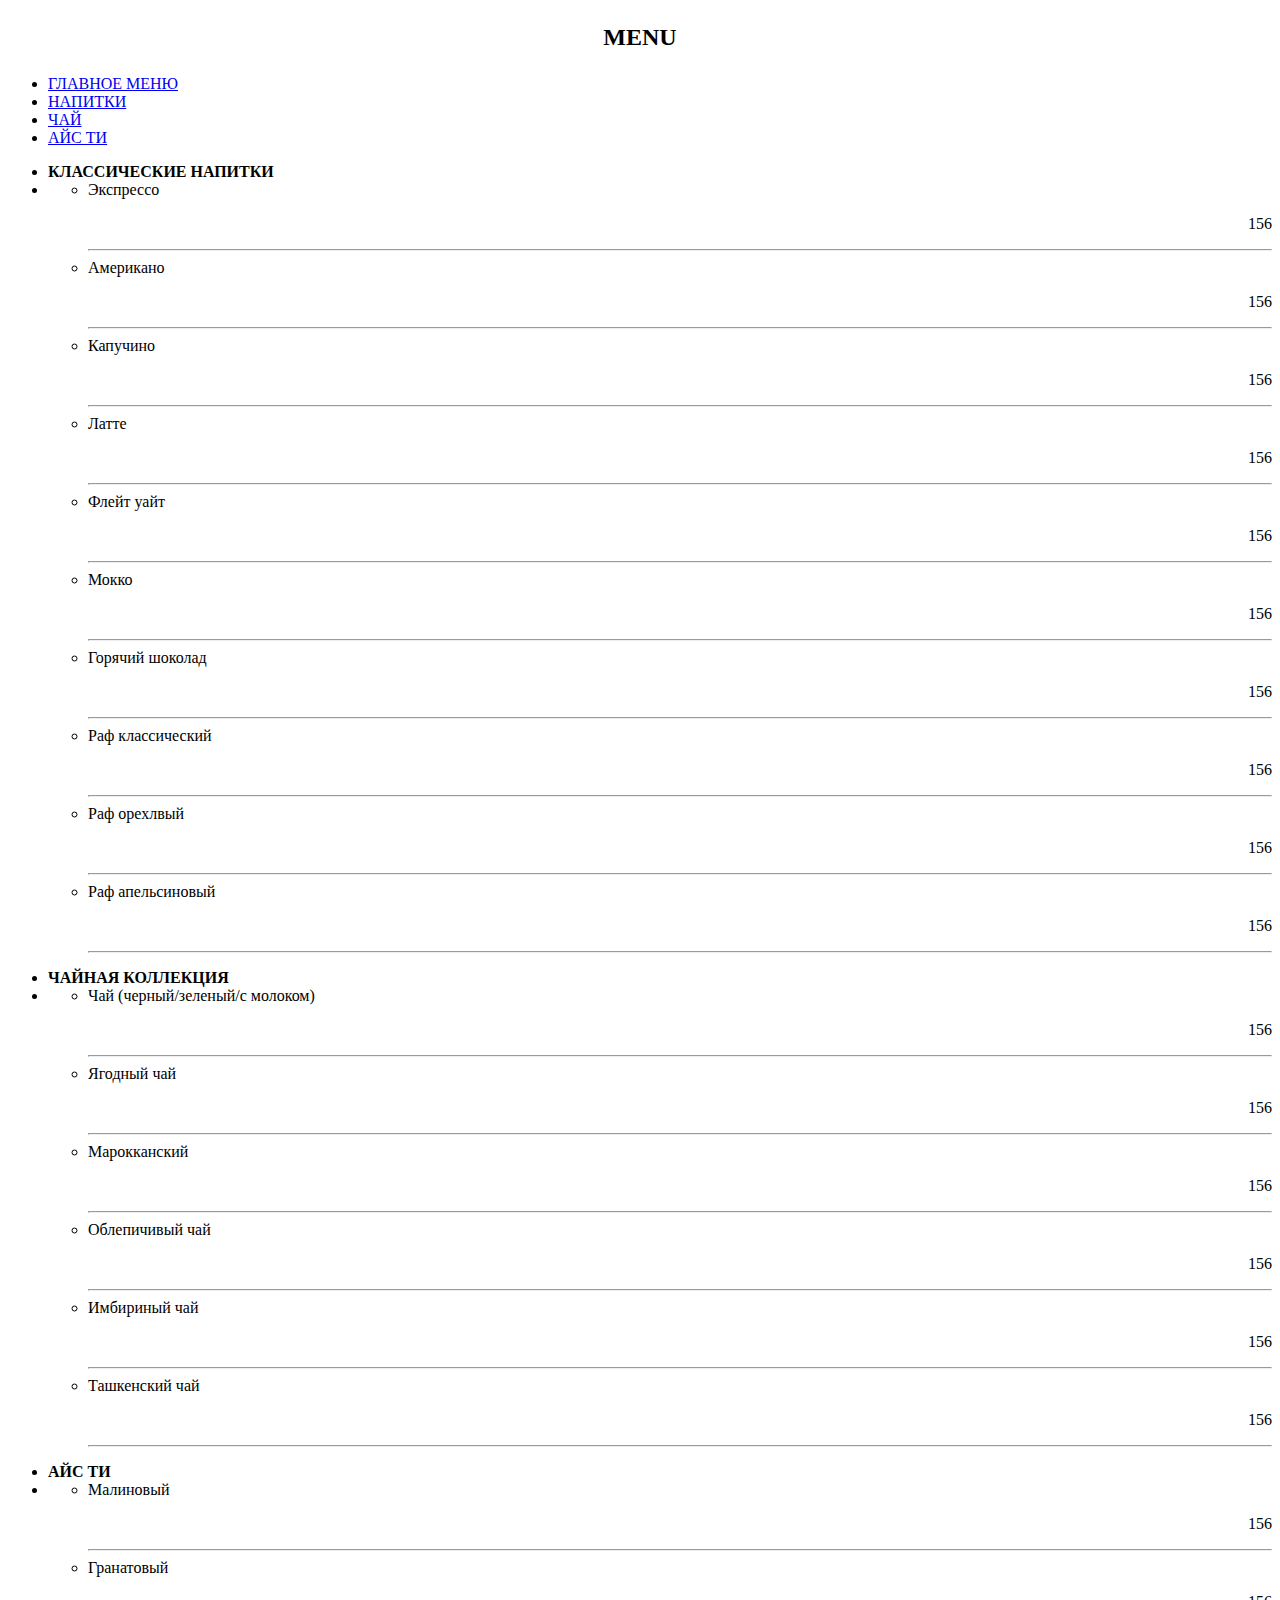
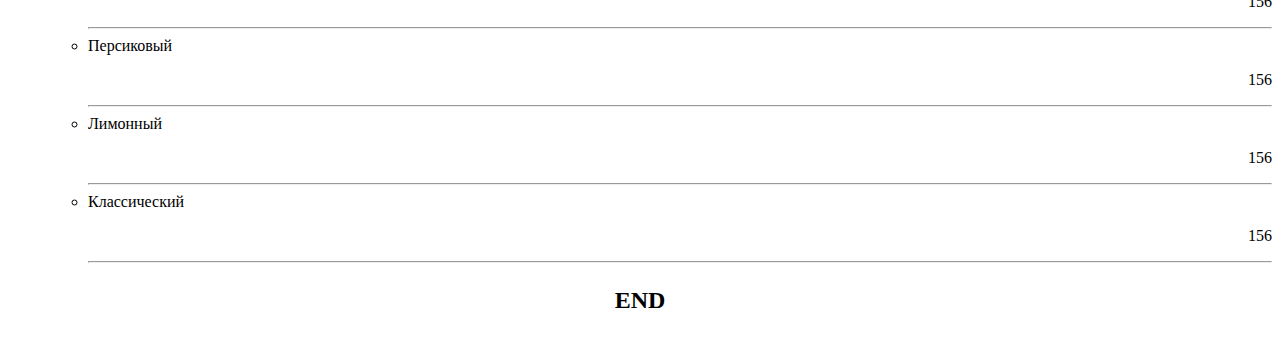
==== disert.html @ 47653e10 "Add files via upload" ====
<!DOCTYPE html>
<html lang="en">
<head>
    <meta charset="UTF-8">
    <meta name="viewport" content="width=device-width, initial-scale=1.0">
    <title>Merimar</title>
    <link rel="stylesheet" href="D:\Marimar Cafe\css\marimar.css" />
</head>
<body>
<header>
	<h2><p align="center">MENU</p></h2>
	<nav>
    <ul>
    	<li><a href="index1.html">ГЛАВНОЕ МЕНЮ</a></li>
        <li><a href="#1drink">НАПИТКИ</a></li>
        <li><a href="#1tea">ЧАЙ</a></li>
        <li><a href="#1ice_tea">АЙС ТИ</a></li>
    </ul>
	</nav>
</header>
<div class="place">
	<p></p>
</div>
	<div class="drink">
    <section id="1drink">
        <ul>
            <li><strong>КЛАССИЧЕСКИЕ НАПИТКИ</strong>
                <li>
                    <ul>
                        <li>Экспрессо<p align="right">156</p></li>
                        <hr></hr>
                        <li>Американо<p align="right">156</p></li>
                        <hr></hr>
                        <li>Капучино<p align="right">156</p></li>
                        <hr></hr>
                        <li>Латте<p align="right">156</p></li>
                        <hr></hr>
                        <li>Флейт уайт<p align="right">156</p></li>
                        <hr></hr>
                        <li>Мокко<p align="right">156</p></li>
                        <hr></hr>
                        <li>Горячий шоколад<p align="right">156</p></li>
                        <hr></hr>
                        <li>Раф классический<p align="right">156</p></li>
                        <hr></hr>
                        <li>Раф орехлвый<p align="right">156</p></li>
                        <hr></hr>
                        <li>Раф апельсиновый<p align="right">156</p></li>
                        <hr></hr>
                    </ul>
                </li>
        </ul>
    </section>
	</div>

	<div class="tea">
		<section id="1tea">
		<ul>
			<li><strong>ЧАЙНАЯ КОЛЛЕКЦИЯ</strong></li>
			<li>
				<ul>
					<li>Чай (черный/зеленый/с молоком)<p align="right">156</p></li>
					<hr></hr>
					<li>Ягодный чай<p align="right">156</p></li>
					<hr></hr>
					<li>Марокканский<p align="right">156</p></li>
					<hr></hr>
					<li>Облепичивый чай<p align="right">156</p></li>
					<hr></hr>
					<li>Имбириный чай<p align="right">156</p></li>
					<hr></hr>
					<li>Ташкенский чай<p align="right">156</p></li>
					<hr></hr>
				</ul>
			</li>
		</ul>
		</section>
	</div>
	<div class="ice_tea">
		<section id="1ice_tea">
		<ul>
			<li><strong>АЙС ТИ</strong></li>
			<li>
				<ul>
					<li>Малиновый<p align="right">156</p></li>
					<hr></hr>
					<li>Гранатовый<p align="right">156</p></li>
					<hr></hr>
					<li>Персиковый<p align="right">156</p></li>
					<hr></hr>
					<li>Лимонный<p align="right">156</p></li>
					<hr></hr>
					<li>Классический<p align="right">156</p></li>
					<hr></hr>
				</ul>
			</li>
		</ul>
		</section>
	</div>
	<footer>
		<h2><p align="center">END</p></h2>
	</footer>

    <!-- Add other sections for Snacks & Appetizers, Desserts, Specialty Drinks, Kids Menu, and Extras -->

</body>
</html>
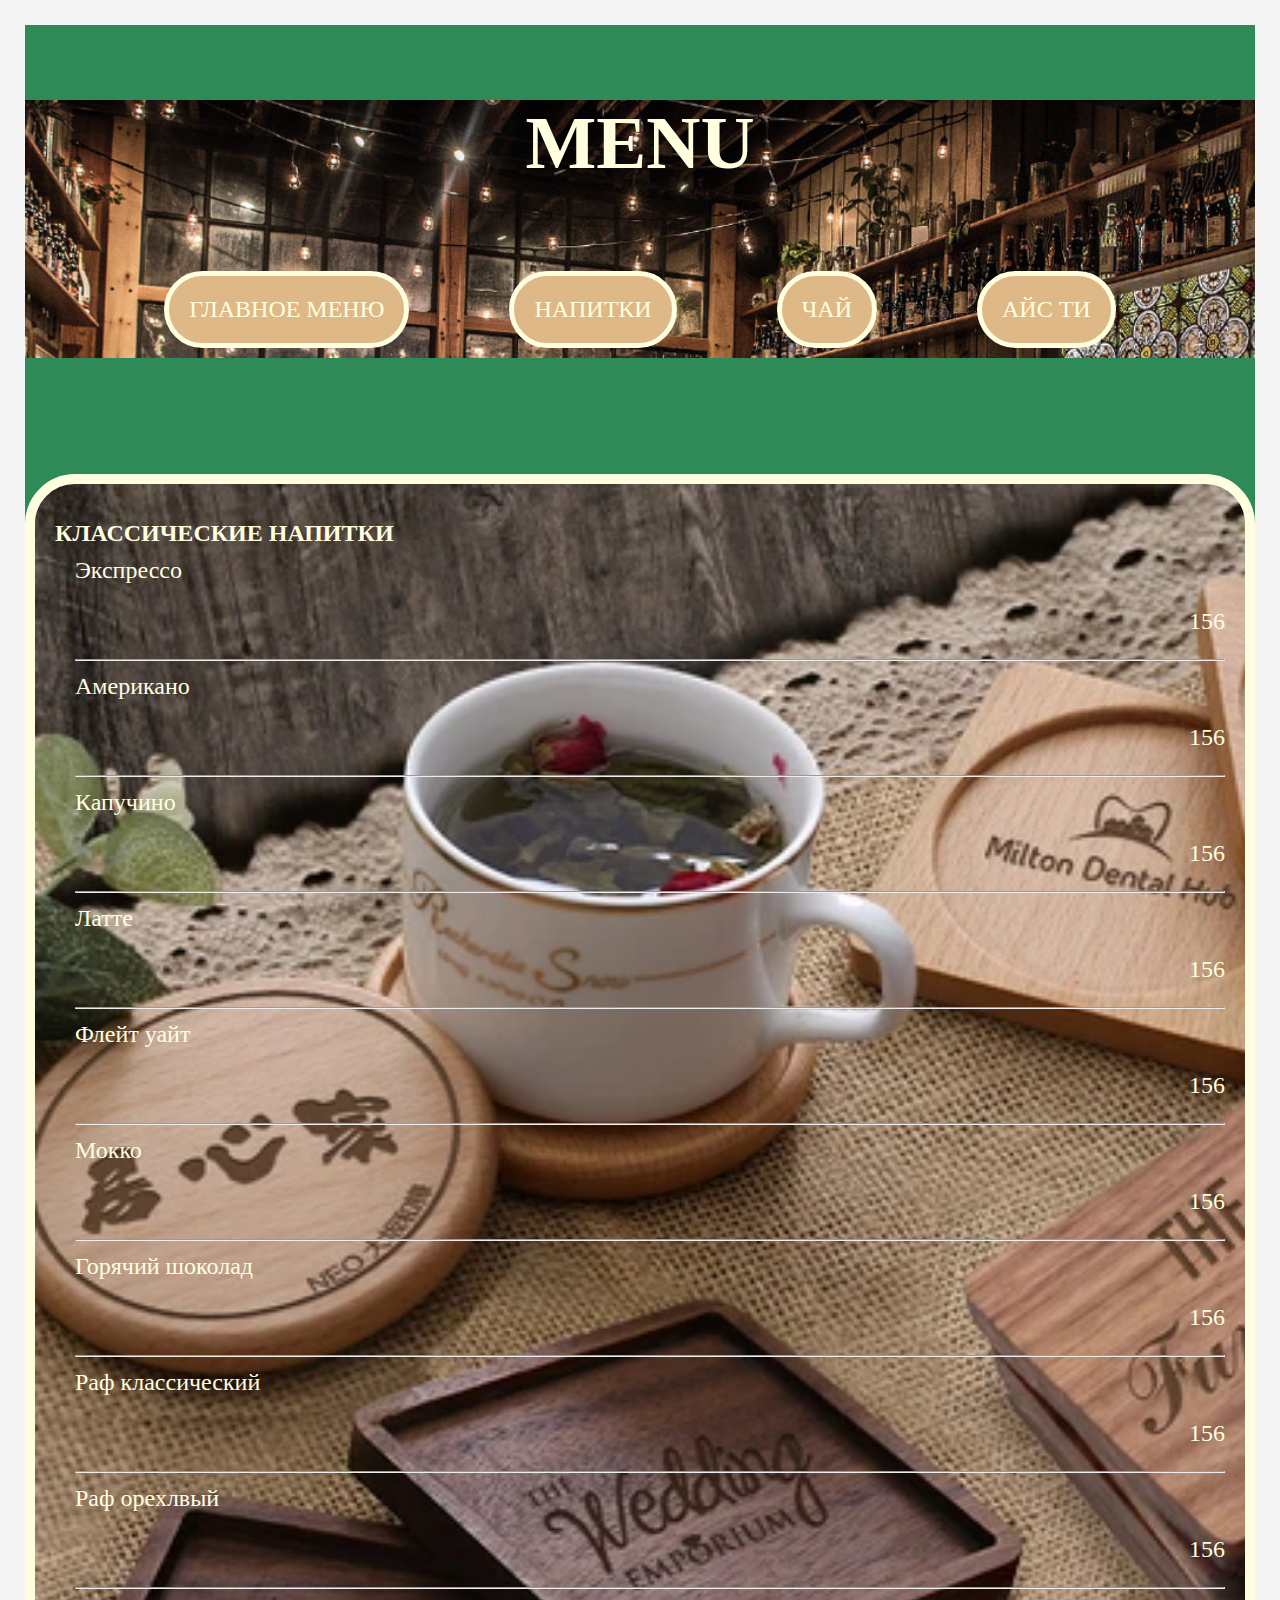
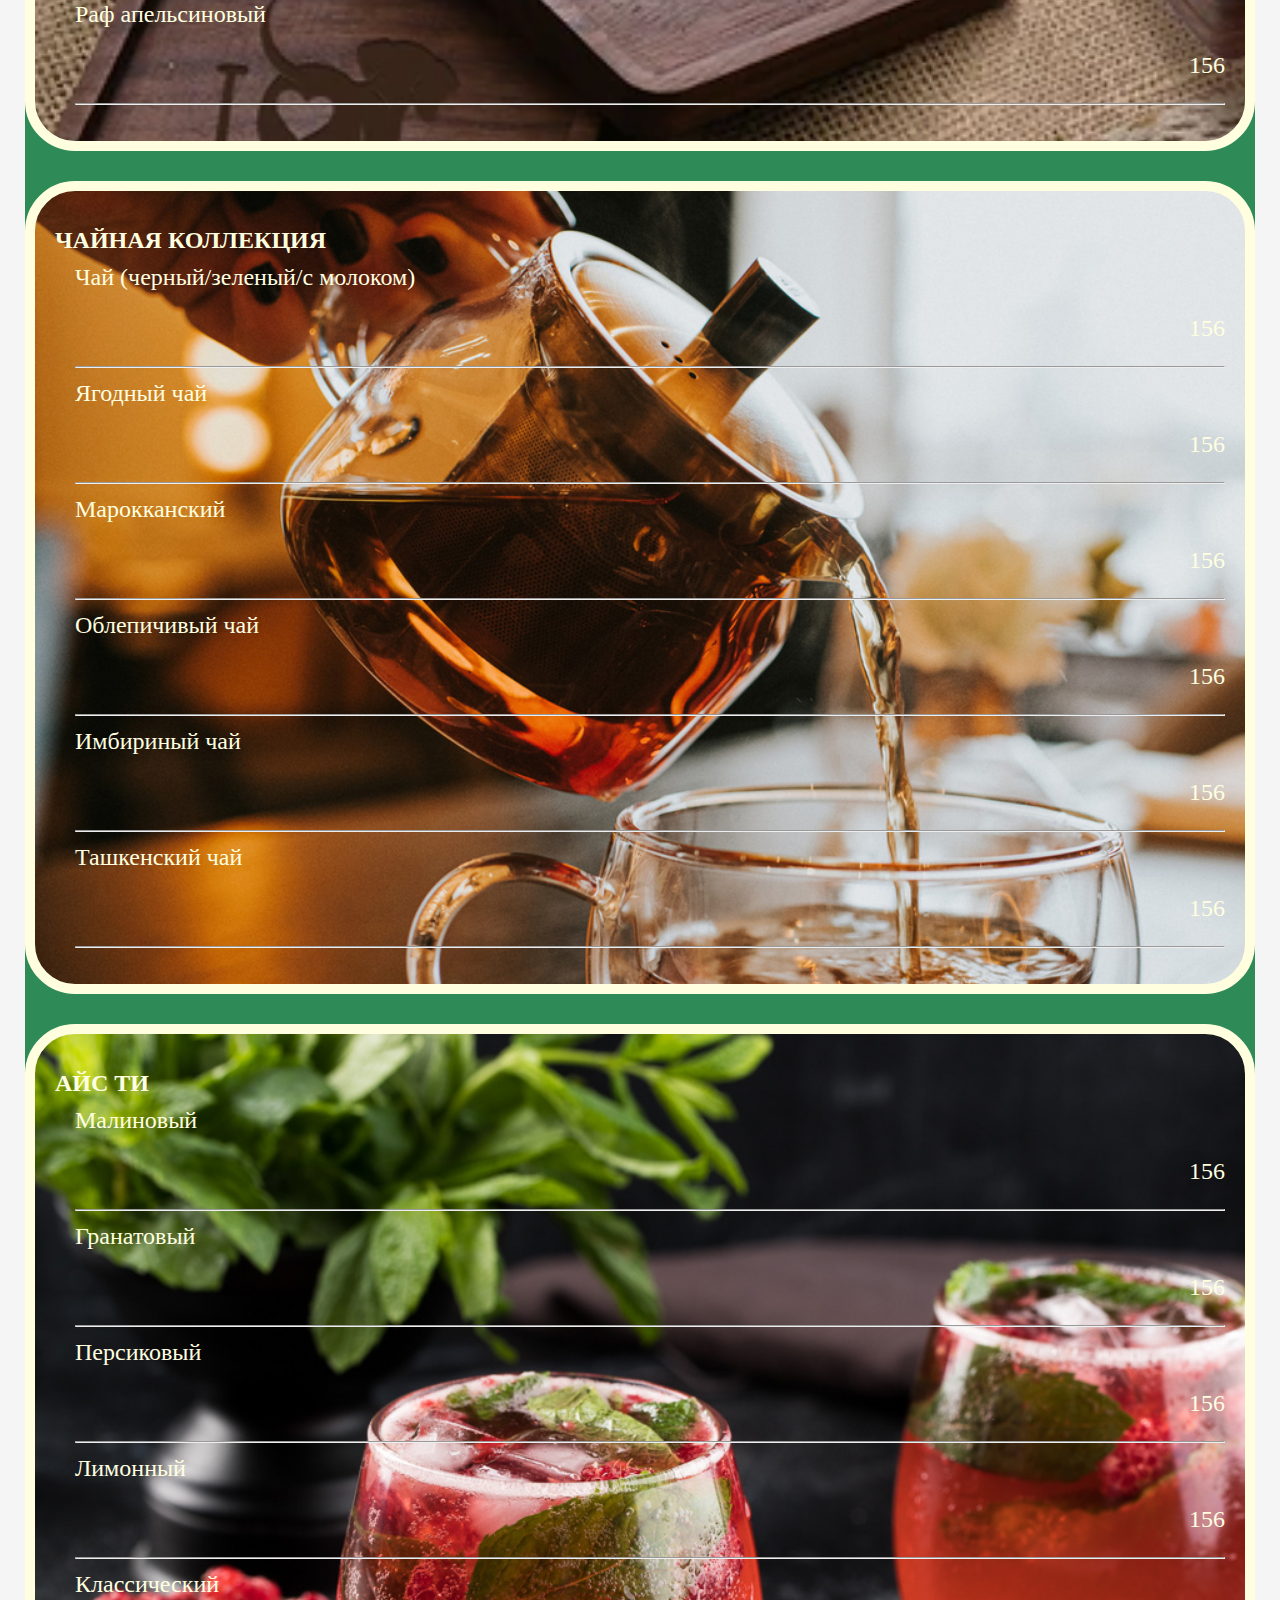
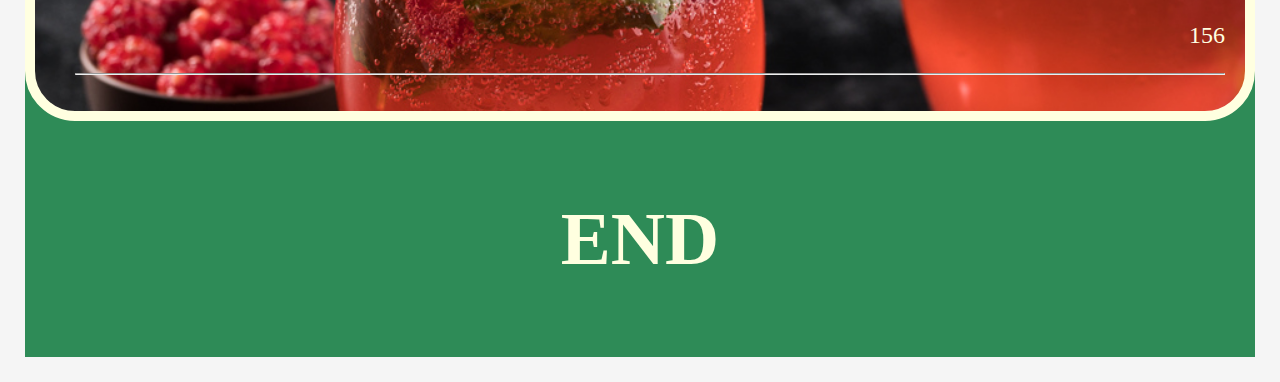
==== commit 4a28d786: "Update disert.html" ====
--- a/disert.html
+++ b/disert.html
@@ -4,7 +4,7 @@
     <meta charset="UTF-8">
     <meta name="viewport" content="width=device-width, initial-scale=1.0">
     <title>Merimar</title>
-    <link rel="stylesheet" href="D:\Marimar Cafe\css\marimar.css" />
+    <link rel="stylesheet" href="css/marimar.css" />
 </head>
 <body>
 <header>
--- a/css/marimar.css
+++ b/css/marimar.css
@@ -0,0 +1,177 @@
+body {
+    font-family: 'Brush Script MT', cursive;
+    margin: 0;
+    padding: 0;
+    background-color: seagreen;
+    min-height: 100vh;
+    border: 25px solid whitesmoke;
+}
+
+header {
+    font-style: 'italic', serif;
+    font-size:50px;
+    background-image: url(../image/back2.jpeg);
+    background-attachment: fixed;
+    color: lightyellow;
+    background-size: 1500px;
+}
+
+nav {
+    padding: 10px;
+    background-image: url(../image/back2.jpeg);
+    background-attachment: fixed;
+    background-size: 1500px;
+}
+
+nav ul {
+    list-style-type: none;
+    margin: 0;
+    padding: 0;
+    display: flex;  
+    justify-content: center;
+}
+
+nav li {
+    margin: 0 50px;
+    border: 5px solid lightyellow; /* Blue border around sections */
+    padding: 20px;
+    border-radius: 50px;
+    background-color: burlywood;
+}
+
+nav a{
+    color: lightyellow;
+}
+
+li {
+    color: lightyellow;
+    font-size: 24px;
+    margin-bottom: 10px;
+}
+
+.place {
+    padding: 50px;
+}
+
+.drink {
+    margin-bottom: 30px;
+    border: 10px solid lightyellow; /* Blue border around sections */
+    padding: 20px;
+    border-radius: 50px;
+    background-image: url(../image/coffeetable.webp);
+    background-repeat: no-repeat;
+    background-size: 1500px;
+
+}
+
+.tea {
+    margin-bottom: 30px;
+    border: 10px solid lightyellow; /* Blue border around sections */
+    padding: 20px;
+    border-radius: 50px;
+    background-image: url(../image/tea.jpeg);
+    background-size: 1500px;
+    background-repeat: no-repeat;
+}
+
+.ice_tea {
+    margin-bottom: 30px;
+    border: 10px solid lightyellow; /* Blue border around sections */
+    padding: 20px;
+    border-radius: 50px;
+    background-image: url(../image/ice.jpg);
+    background-size: 1500px;
+    background-repeat: no-repeat;
+}
+
+
+strong {
+    color: lightyellow;
+}
+
+ul {
+    list-style-type: none;
+    padding: 0;
+}
+
+ul ul {
+    margin-left: 20px;
+    color: #333; /* Dark text color for menu items */
+}
+
+/* Optional: Style for links */
+a {
+    color: #2980b9;
+    text-decoration: none;
+}
+
+a:hover {
+    color: #d35400; /* Orange color on hover */
+}
+
+@media screen and (max-width: 1200px) {
+    .place {
+        padding: 5px;
+    }
+}
+
+@media screen and (max-width: 900px) {
+    nav li {
+        margin: 0 20px;
+    }
+    .place {
+        padding: 5px;
+    }
+        .drink {
+    background-size: 1000px;
+    background-repeat: repeat-y;
+}
+    .tea {
+    background-size: 1200px;
+    background-repeat: repeat-y;
+}
+    .ice_tea {
+    background-size: 1200px;
+    background-repeat: repeat-y;
+}
+}
+
+@media screen and (max-width: 603px) {
+    .place {
+        padding: 5px;
+    }
+    header {
+        font-size: 25px;
+        padding: 50px;
+    }
+    nav li {
+        margin: 0 15px;
+        border: none;
+        border-radius: none;
+        background:none;
+}
+    li {
+        font-size: 16px;
+    }
+
+    .drink {
+    background-size: 550px;
+    background-repeat: repeat-y;
+}
+    .tea {
+    background-size: 550px;
+    background-repeat: repeat-y;
+}
+    .ice_tea {
+    background-size: 550px;
+    background-repeat: repeat-y;
+}
+}
+footer { 
+    font-style: 'italic', serif;
+    font-size:50px;
+    background-image: url(../image/back2.jpeg);
+    background-attachment: fixed;
+    color: lightyellow;
+    background-size: 1500px;
+}
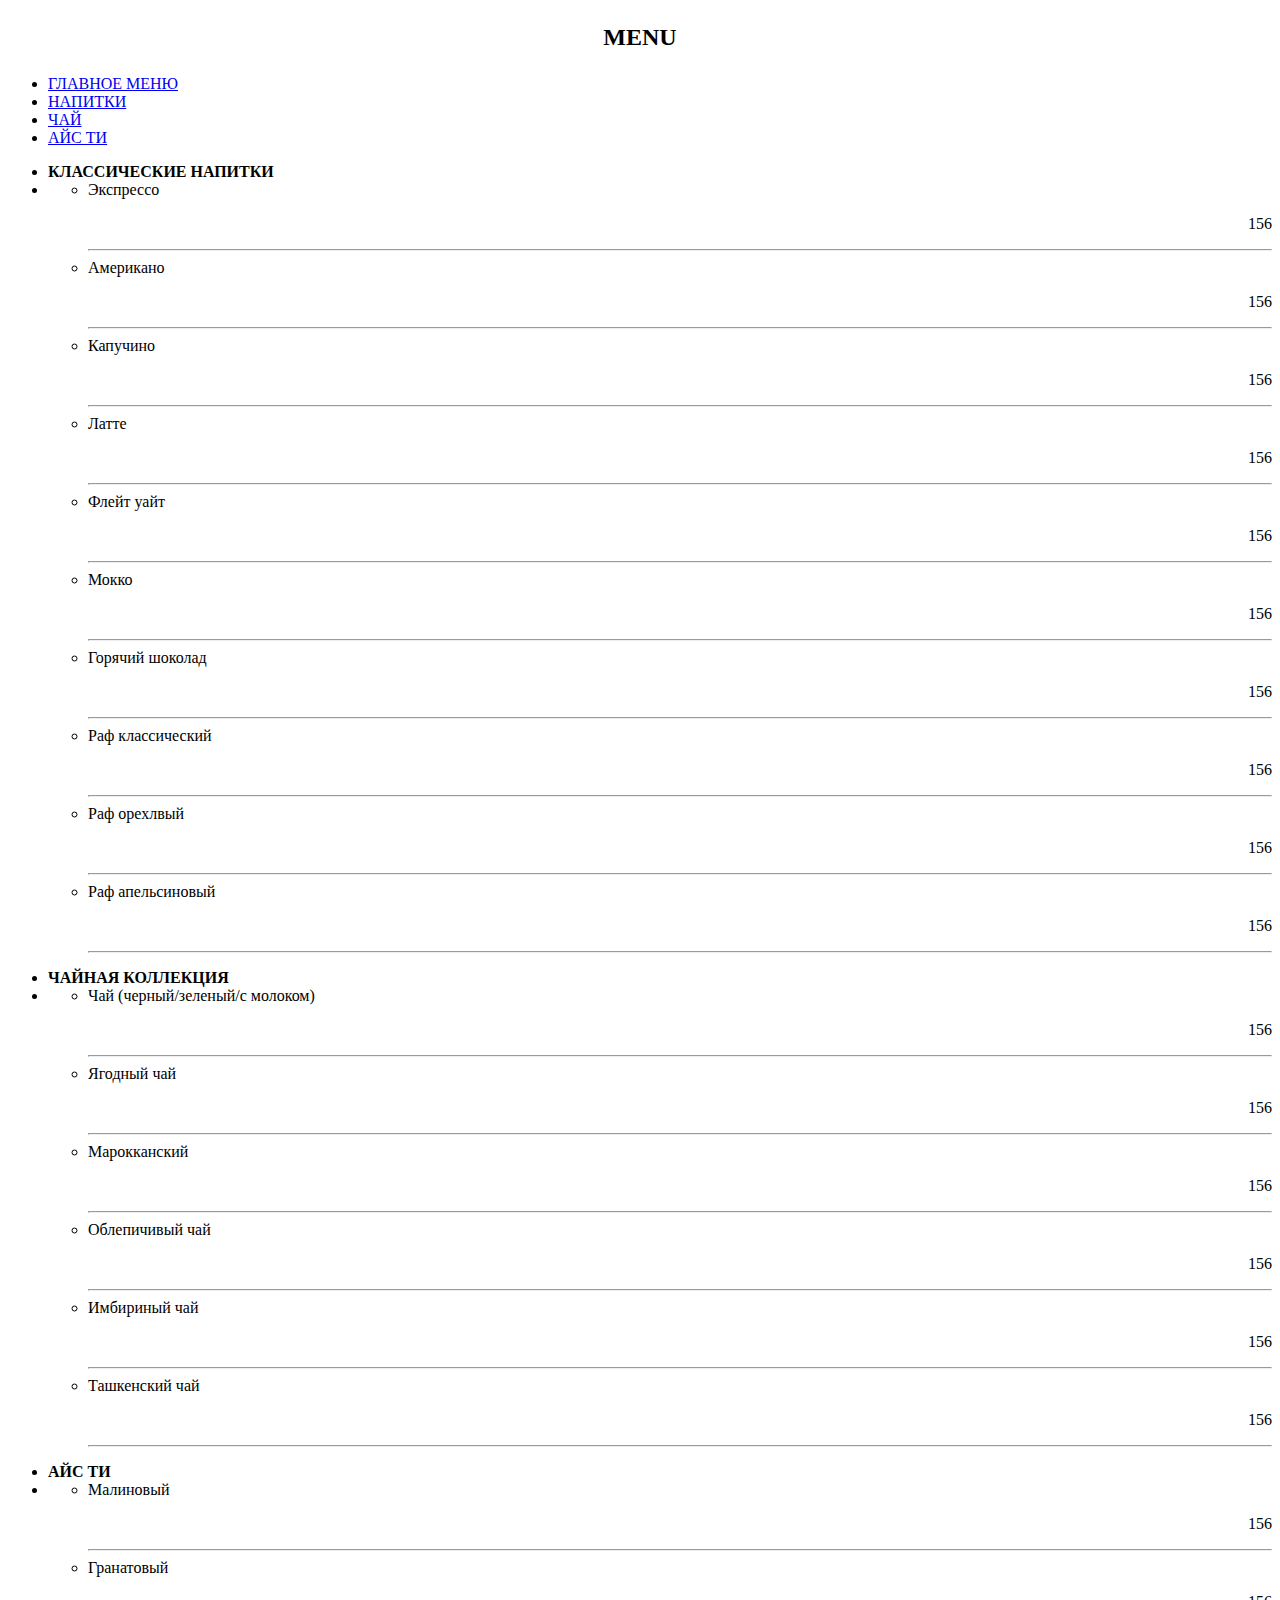
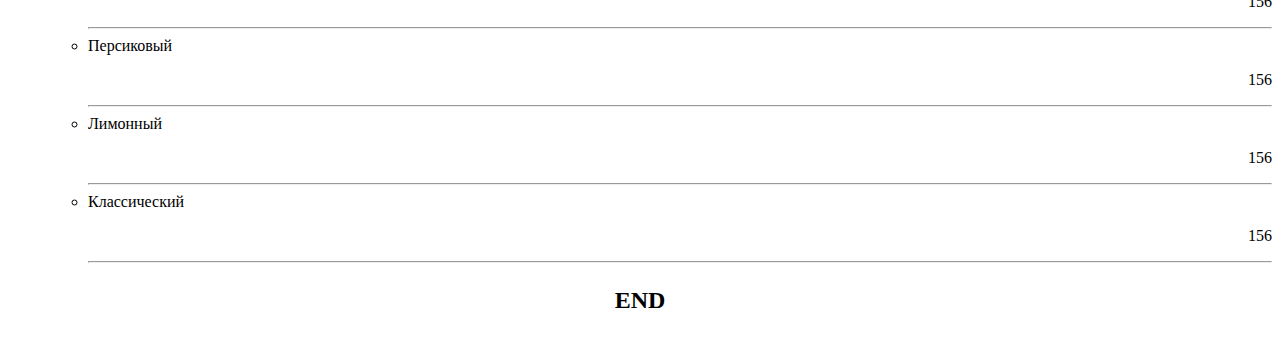
==== commit 357c38b2: "Update disert.html" ====
--- a/disert.html
+++ b/disert.html
@@ -4,7 +4,7 @@
     <meta charset="UTF-8">
     <meta name="viewport" content="width=device-width, initial-scale=1.0">
     <title>Merimar</title>
-    <link rel="stylesheet" href="css/marimar.css" />
+    <link rel="stylesheet" href="/Merimar/css/marimar.css">
 </head>
 <body>
 <header>
